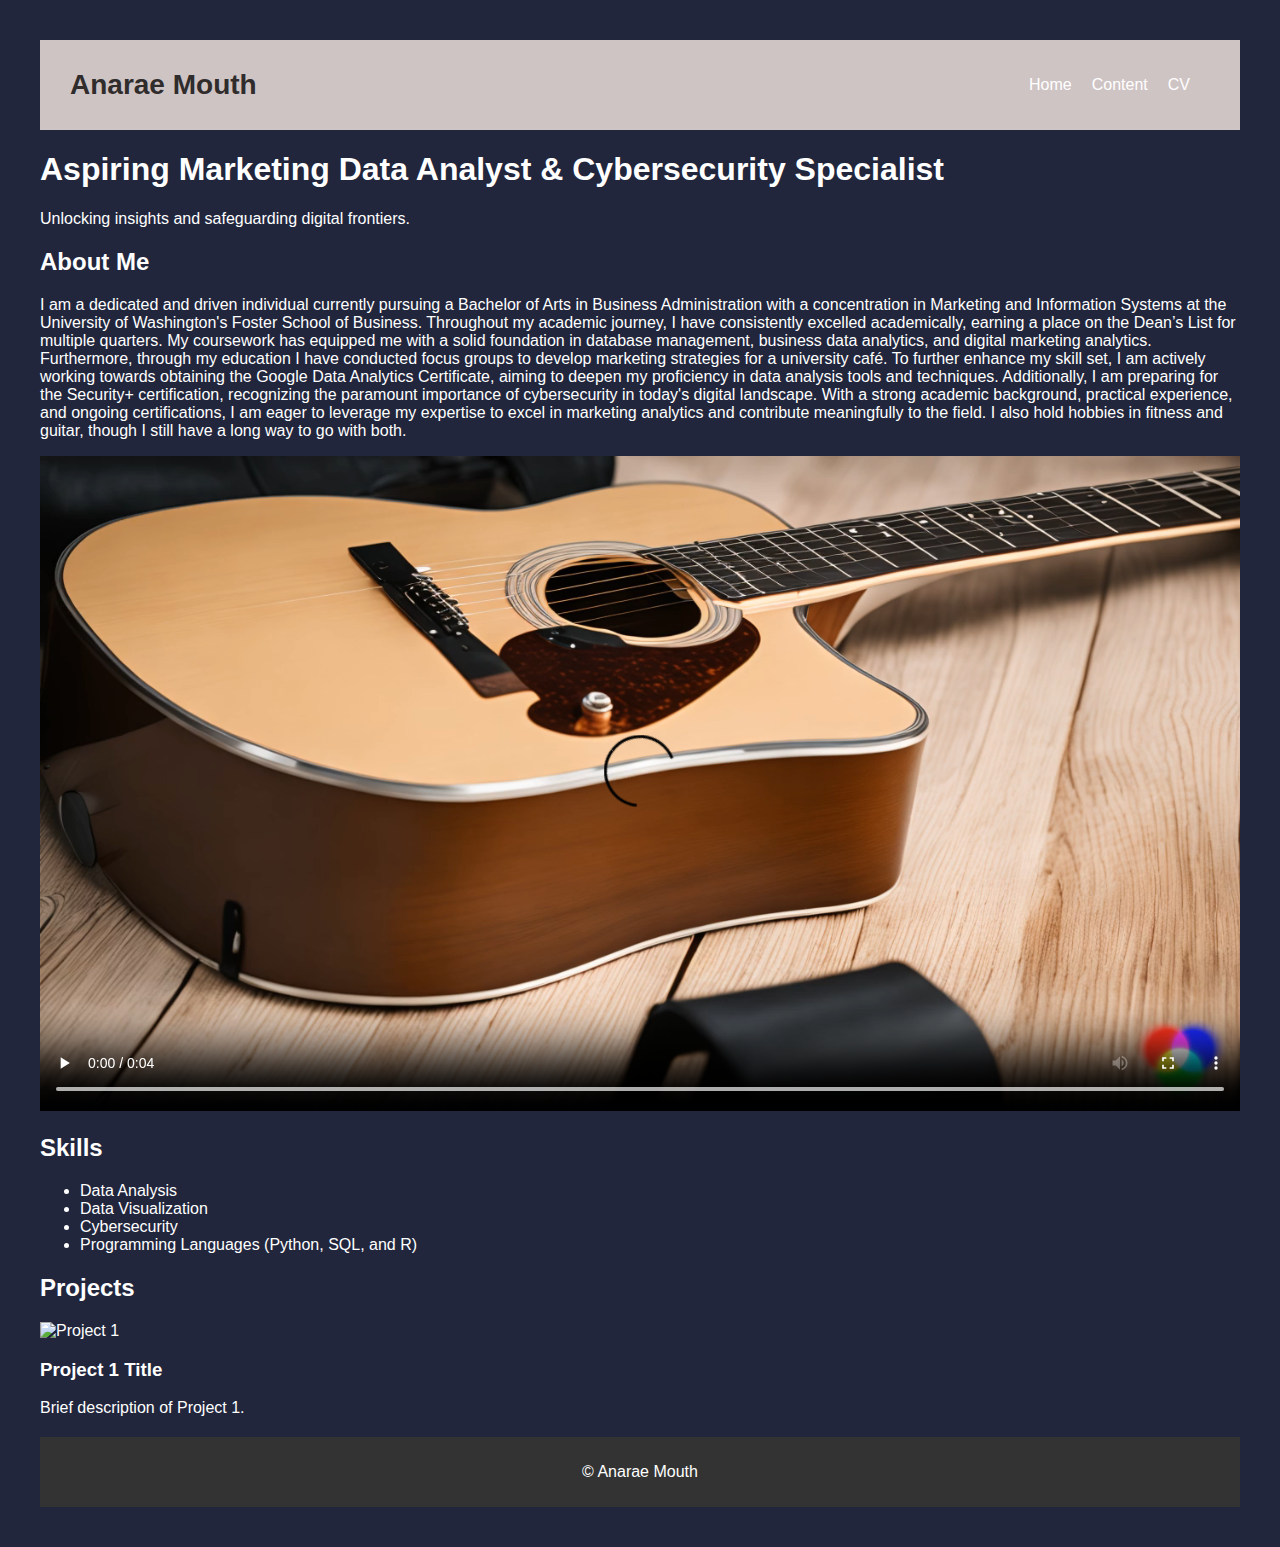
==== index.html @ ba82eb6f "Add files via upload" ====
<!DOCTYPE html>
<html lang="en">
<head>
    <meta charset="UTF-8">
    <meta name="viewport" content="width=device-width, initial-scale=1.0">
    <title> Anarae Mouth </title>
    <link rel="stylesheet" href="styles.css">
    <link rel="preconnect" href="https://fonts.googleapis.com">
    <link rel="preconnect" href="https://fonts.gstatic.com" crossorigin>
    <link href="https://fonts.googleapis.com/css2?family=Poppins:wght@400;600;700&display=swap" rel="stylesheet">
    <link rel="stylesheet" href="style.css">
</head>
<body>
    <header>
        <nav class="navbar">
            <div class="logo"> Anarae Mouth </div>
            <ul class="nav-menu">
                <li><a href="index.html" class="nav-link">Home</a></li>
                <li><a href="content.html" class="nav-link">Content</a></li>
                <li><a href="cv.html" class="nav-link">CV</a></li>
            </ul>
        </nav>
    </header>

    <main>
        <section class="hero">
            <div class="hero-content">
                <h1>Aspiring Marketing Data Analyst & Cybersecurity Specialist</h1>
                <p>Unlocking insights and safeguarding digital frontiers.</p>
            </div>
        </section>

        <section class="about" id="about">
            <div class="section-content">
                <h2>About Me</h2>
                <p>I am a dedicated and driven individual currently pursuing a Bachelor of Arts in Business Administration with a concentration in Marketing and Information Systems at the University of Washington's Foster School of Business. Throughout my academic journey, I have consistently excelled academically, earning a place on the Dean’s List for multiple quarters. My coursework has equipped me with a solid foundation in database management, business data analytics, and digital marketing analytics. Furthermore, through my education I have conducted focus groups to develop marketing strategies for a university café. To further enhance my skill set, I am actively working towards obtaining the Google Data Analytics Certificate, aiming to deepen my proficiency in data analysis tools and techniques. Additionally, I am preparing for the Security+ certification, recognizing the paramount importance of cybersecurity in today's digital landscape. With a strong academic background, practical experience, and ongoing certifications, I am eager to leverage my expertise to excel in marketing analytics and contribute meaningfully to the field. I also hold hobbies in fitness and guitar, though I still have a long way to go with both.</p>
                <video src="video.mp4" controls width="100%" autoplay loop>
                    Your browser does not support the video tag.
                </video>
            </div>
        </section>

        <section class="skills" id="skills">
            <div class="section-content">
                <h2>Skills</h2>
                <ul>
                    <li>Data Analysis</li>
                    <li>Data Visualization</li>
                    <li>Cybersecurity</li>
                    <li>Programming Languages (Python, SQL, and R)</li>
                    <!-- Add more skills as needed -->
                </ul>
            </div>
        </section>

        <section class="projects" id="projects">
            <div class="section-content">
                <h2>Projects</h2>
                <div class="project-cards">
                    <div class="project-card">
                        <img src="project1.jpg" alt="Project 1">
                        <h3>Project 1 Title</h3>
                        <p>Brief description of Project 1.</p>
   
                    <!-- Add more project cards as needed -->
                </div>
            </div>
        </section>

     
    </main>

    <footer>
        <p>&copy;  Anarae Mouth</p>
    </footer>

    <script src="script.js"></script>
</body>
</html>
---- style.css ----
/* Reset default margin and padding */
* {
  margin: 30;
  padding: 30;
  box-sizing: border-box;
}

body {
    color: #fff; 
    margin: 40px; /* Add margin for spacing */
    background-color: rgb(33, 38, 61);
    font-family: 'Barlow Semi Condensed', sans-serif;

}

header {
    background-color: #cfc4c4;
    padding: 10px;
}

.navbar {
    display: flex;
    justify-content: space-between;
    align-items: center;
    padding: 10px 20px;
}

.logo {
    font-size: 28px; /* Increase font size */
    font-weight: 700;
    color: #302c2c;
    margin-right: 20px; /* Add margin for spacing */
}

.nav-menu {
    list-style: none;
    display: flex;
}

.nav-link {
    text-decoration: none;
    color: #fff;
    margin-right: 20px;
    transition: color 0.3s ease;
}

.nav-link:hover {
    color: #ffd700; /* Change color on hover */
}

.section-content {
    margin-bottom: 20px; /* Add margin between sections */
}

footer {
    background-color: #333;
    color: #fff;
    text-align: center;
    padding: 10px 0;
    margin-top: 20px; /* Add margin above the footer */
}

.image {
    max-width: 50%; /* Set the maximum width to 50% of its container */
    height: auto; /* Maintain the aspect ratio */
}
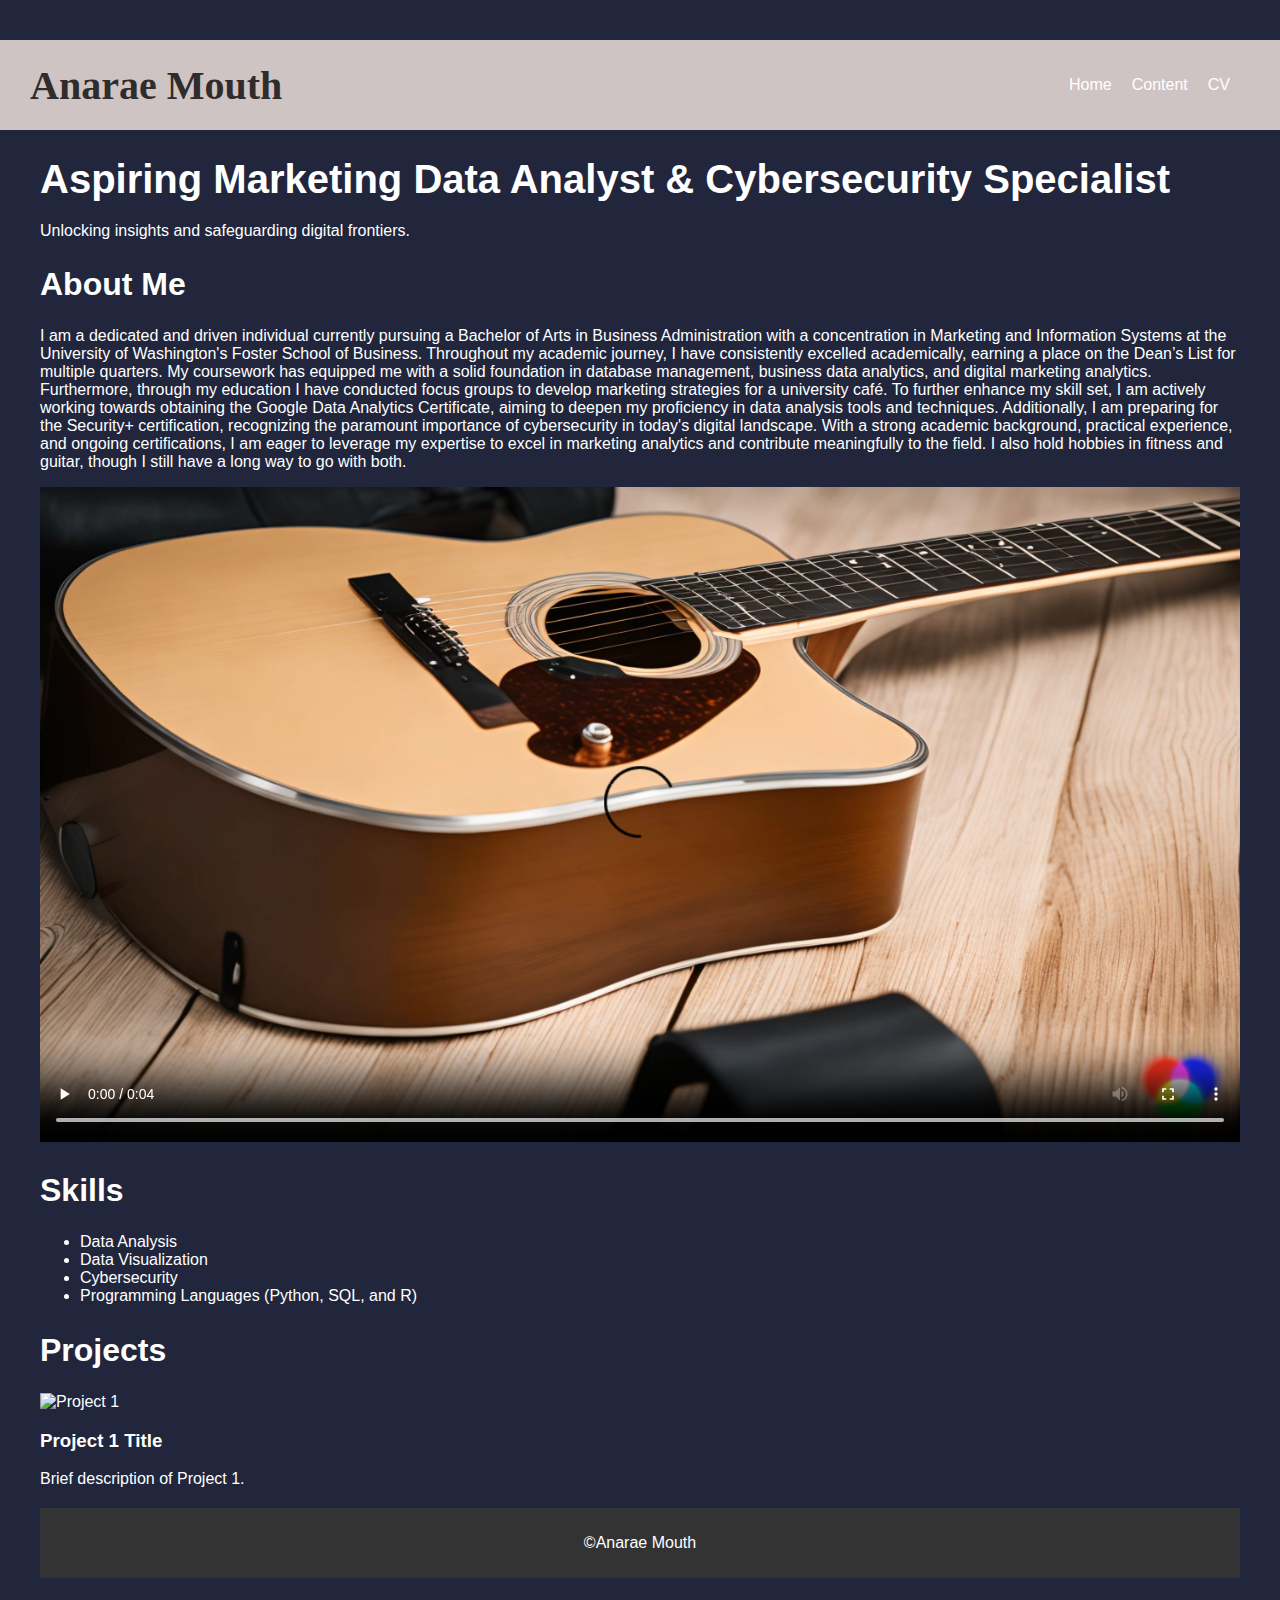
==== commit d48e70ad: "Add files via upload" ====
--- a/index.html
+++ b/index.html
@@ -71,7 +71,7 @@
     </main>
 
     <footer>
-        <p>&copy;  Anarae Mouth</p>
+        <p>&copy;Anarae Mouth</p>
     </footer>
 
     <script src="script.js"></script>
--- a/style.css
+++ b/style.css
@@ -14,8 +14,13 @@
 }
 
 header {
-    background-color: #cfc4c4;
-    padding: 10px;
+      width: 100vw; /* Ensure the header spans the full viewport width */
+      background-color: #cfc4c4;
+      padding: 10px;
+      margin: 0; /* Remove any default margin */
+      position: relative; /* Ensure it doesn't get affected by body margin */
+      left: 50%;
+      transform: translateX(-50%);
 }
 
 .navbar {
@@ -26,10 +31,11 @@
 }
 
 .logo {
-    font-size: 28px; /* Increase font size */
+    font-size: 40px; /* Increase font size */
     font-weight: 700;
     color: #302c2c;
     margin-right: 20px; /* Add margin for spacing */
+    font-family: "Georgia", serif;
 }
 
 .nav-menu {
@@ -63,4 +69,14 @@
 .image {
     max-width: 50%; /* Set the maximum width to 50% of its container */
     height: auto; /* Maintain the aspect ratio */
-}+}
+
+h1 {
+  font-size: 2.5em;
+  margin-bottom: 0.5em;
+}
+h2 {
+  font-size: 2em;
+  margin-bottom: 0.75em;
+}
+
